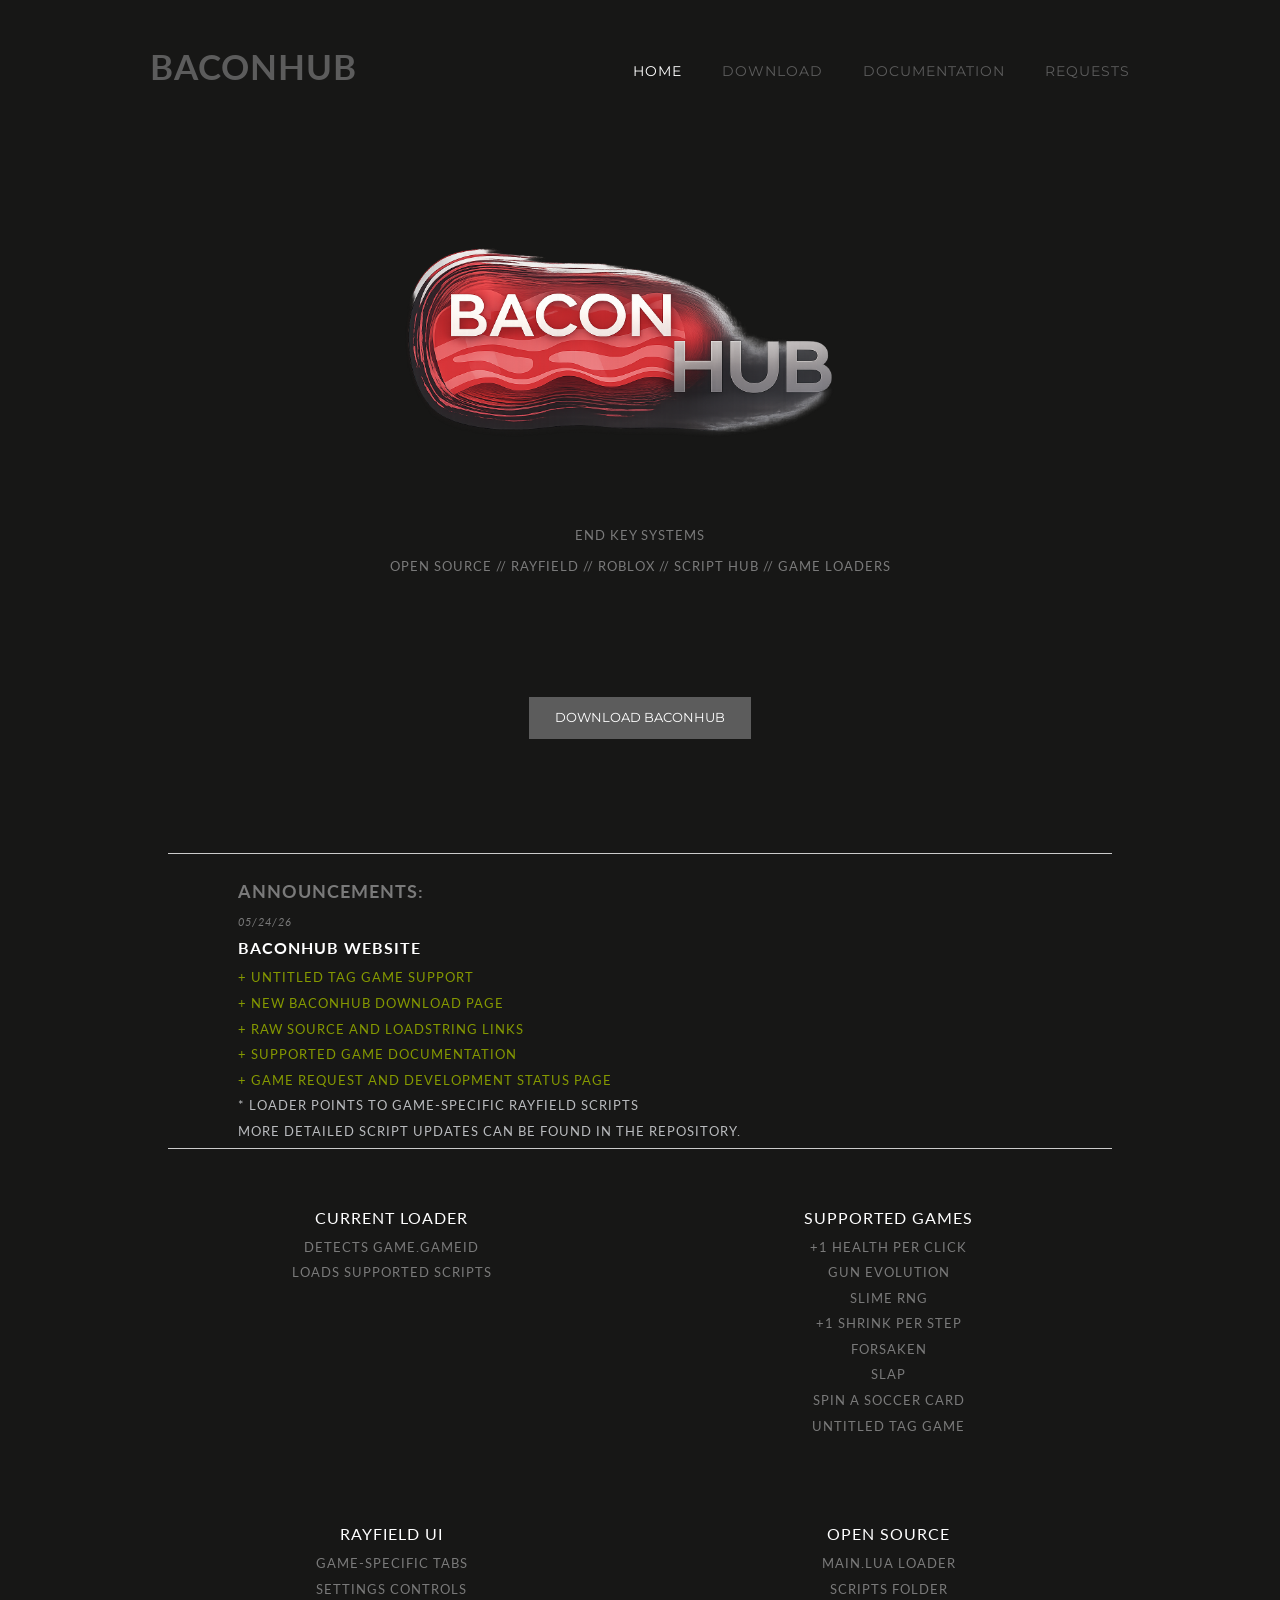
==== docs/index.html @ 6acafa57 "Add game request status page" ====
<!DOCTYPE html>
<html lang="en">
<head>
  <meta charset="utf-8">
  <meta name="viewport" content="width=device-width, initial-scale=1.0">
  <meta name="description" content="BaconHub Roblox script hub.">
  <title>BaconHub</title>
  <link rel="preconnect" href="https://fonts.googleapis.com">
  <link rel="preconnect" href="https://fonts.gstatic.com" crossorigin>
  <link href="https://fonts.googleapis.com/css2?family=Lato&family=Montserrat&family=Open+Sans&display=swap" rel="stylesheet">
  <link rel="icon" href="BaconHub.png" type="image/png">
  <link rel="stylesheet" href="resources/site.css">
  <script defer src="resources/site.js"></script>
</head>
<body class="bgd-attachment-fixed">
  <nav class="mob-menu" aria-label="Mobile navigation">
    <button class="mob-menu-toggle" type="button" aria-expanded="false" aria-controls="mobile-menu">
      <svg class="mobile-ham" width="40" height="25" viewBox="0 0 40 25" aria-hidden="true">
        <line x1="0" y1="3" x2="40" y2="3"></line>
        <line x1="0" y1="13" x2="40" y2="13"></line>
        <line x1="0" y1="23" x2="40" y2="23"></line>
      </svg>
      <svg class="mobile-quit" width="26" height="50" viewBox="0 0 26 50" aria-hidden="true">
        <line x1="0" y1="1" x2="26" y2="25"></line>
        <line x1="0" y1="25" x2="26" y2="1"></line>
      </svg>
    </button>
    <div id="mobile-menu" class="mob-menu-overlay">
      <ul class="mob-menu-list">
        <li class="selected"><a href="index.html">Home</a></li>
        <li><a href="Download.html">Download</a></li>
        <li><a href="documentation.html">Documentation</a></li>
        <li><a href="requests.html">Requests</a></li>
      </ul>
    </div>
  </nav>

  <div class="site-background">
    <div class="outer-content-wrapper">
      <header class="site-header">
        <div class="heading-container">
          <div class="heading-wrap">
            <h1><a class="site-title" href="index.html">BaconHub</a></h1>
            <nav class="desktop-nav" aria-label="Primary navigation">
              <ul>
                <li class="selected"><a href="index.html">Home</a></li>
                <li><a href="Download.html">Download</a></li>
                <li><a href="documentation.html">Documentation</a></li>
                <li><a href="requests.html">Requests</a></li>
              </ul>
            </nav>
          </div>
        </div>
      </header>

      <main class="content-wrap">
        <div class="content-column">
          <div class="inner-content-column">
            <section class="home-intro" aria-labelledby="home-title">
              <h2 id="home-title" class="visually-hidden">BaconHub home</h2>
              <img class="hub-logo" src="BaconHub.png" alt="BaconHub">
              <h5 class="tagline">END KEY SYSTEMS</h5>
              <h5 class="tagline">Open Source // Rayfield // Roblox // Script Hub // Game Loaders</h5>
            </section>

            <div class="spacer-panel">
              <a class="image-link" href="Download.html" aria-label="Open BaconHub download page">
                <span>Download BaconHub</span>
              </a>
            </div>

            <hr>

            <section class="announcements" aria-labelledby="announcements-title">
              <h3 id="announcements-title"><strong>Announcements:</strong></h3>
              <h6><em>05/24/26</em></h6>
              <h4><strong>BaconHub Website</strong></h4>
              <h5 class="addition">+ untitled tag game support</h5>
              <h5 class="addition">+ new BaconHub download page</h5>
              <h5 class="addition">+ raw source and loadstring links</h5>
              <h5 class="addition">+ supported game documentation</h5>
              <h5 class="addition">+ game request and development status page</h5>
              <h5 class="note">* loader points to game-specific Rayfield scripts</h5>
              <h5 class="note">More detailed script updates can be found in the repository.</h5>
            </section>

            <hr>

            <section class="image-grid" aria-label="BaconHub script highlights">
              <div class="feature-tile compact">
                <h4>Current Loader</h4>
                <h5>Detects game.GameId</h5>
                <h5>Loads supported scripts</h5>
              </div>
              <div class="feature-tile compact">
                <h4>Supported Games</h4>
                <h5>+1 Health Per Click</h5>
                <h5>Gun Evolution</h5>
                <h5>Slime RNG</h5>
                <h5>+1 Shrink per Step</h5>
                <h5>Forsaken</h5>
                <h5>SLAP</h5>
                <h5>Spin a Soccer Card</h5>
                <h5>Untitled Tag Game</h5>
              </div>
              <div class="feature-tile">
                <h4>Rayfield UI</h4>
                <h5>Game-specific tabs</h5>
                <h5>Settings controls</h5>
              </div>
              <div class="feature-tile">
                <h4>Open Source</h4>
                <h5>main.lua loader</h5>
                <h5>scripts folder</h5>
              </div>
            </section>
          </div>
        </div>
      </main>
    </div>
  </div>
</body>
</html>
---- docs/resources/site.css ----
* {
  box-sizing: border-box;
}

html {
  min-height: 100%;
  font-size: 100%;
}

body {
  min-height: 100%;
  margin: 0;
  background: #171716;
  color: #797979;
  font-family: "Open Sans", Arial, sans-serif;
  font-size: 1rem;
  line-height: 1.5;
}

a {
  color: #5c5c5c;
  text-decoration: none;
}

a:visited {
  color: #5c5c5c;
}

a:hover,
a:focus-visible {
  color: #797979;
  text-decoration: underline;
}

.site-background {
  display: table;
  table-layout: fixed;
  min-height: 100vh;
  width: 100%;
}

.outer-content-wrapper {
  display: table-cell;
  min-height: 100vh;
  padding-bottom: 2.5rem;
  vertical-align: top;
}

.site-header,
.content-wrap {
  max-width: 1280px;
  margin: 0 auto;
  background: #171716;
}

.heading-container {
  max-width: 1280px;
  margin: 0 auto;
}

.heading-wrap {
  display: flex;
  align-items: flex-start;
  justify-content: space-between;
  gap: 2rem;
  padding: 2.5rem 9.4rem;
}

.heading-wrap h1 {
  margin: 0;
}

.site-title {
  display: inline-block;
  color: #5c5c5c;
  font-family: "Lato", Arial, sans-serif;
  font-size: 2.2rem;
  letter-spacing: 1px;
  line-height: 1.5;
  text-transform: uppercase;
}

.site-title:visited {
  color: #5c5c5c;
}

.desktop-nav {
  padding-top: 1.1rem;
}

.desktop-nav ul {
  display: flex;
  gap: 40px;
  margin: 0;
  padding: 0;
  list-style: none;
}

.desktop-nav a {
  color: #5c5c5c;
  font-family: "Montserrat", Arial, sans-serif;
  font-size: 0.9rem;
  letter-spacing: 1px;
  line-height: 1.5;
  text-transform: uppercase;
}

.desktop-nav .selected a,
.mob-menu-list .selected a {
  color: #ffffff;
}

.desktop-nav a:hover,
.desktop-nav a:focus-visible {
  color: #969696;
}

.content-column {
  max-width: 1060px;
  margin: 0 auto;
}

.inner-content-column {
  padding: 3rem;
}

.home-intro {
  text-align: center;
}

.hub-logo {
  display: block;
  width: min(500px, 100%);
  height: auto;
  margin: 0 auto;
  border: 0;
}

.tagline {
  margin-top: 0.75rem;
  text-align: center;
}

.spacer-panel {
  display: table;
  width: 100%;
  min-height: 30vh;
}

.image-link {
  display: table-cell;
  width: 30%;
  margin: 0 auto;
  text-align: center;
  vertical-align: middle;
}

.image-link span {
  display: inline-block;
  border: 2px solid #5c5c5c;
  background: #5c5c5c;
  color: #ffffff;
  font-family: "Montserrat", Arial, sans-serif;
  font-size: 0.8rem;
  letter-spacing: 0;
  padding: 0.6rem 1.5rem;
  text-transform: uppercase;
}

hr {
  height: 0;
  margin: 0 10px 25px;
  padding: 0;
  border: 0;
  border-bottom: 1px solid #cccccc;
}

.dark-rule {
  height: 0;
  margin: 20px 10px;
  border-bottom: 1px solid #171717;
}

h2,
h3,
h4,
h5,
h6,
p {
  margin-top: 0;
}

h2 {
  margin-bottom: 0.5em;
  color: #5c5c5c;
  font-family: "Montserrat", Arial, sans-serif;
  font-size: 1.9rem;
  font-weight: 400;
  letter-spacing: 1px;
  line-height: 1.5;
}

h3 {
  margin-bottom: 0.5em;
  color: #7a7a7a;
  font-family: "Lato", Arial, sans-serif;
  font-size: 1.1rem;
  font-weight: 400;
  letter-spacing: 1px;
  line-height: 1.5;
  text-transform: uppercase;
}

h4 {
  margin-bottom: 0.5em;
  color: #ffffff;
  font-family: "Lato", Arial, sans-serif;
  font-size: 1rem;
  font-weight: 400;
  letter-spacing: 1px;
  line-height: 1.5;
  text-transform: uppercase;
}

h5 {
  margin-bottom: 0.5em;
  color: #7a7a7a;
  font-family: "Lato", Arial, sans-serif;
  font-size: 0.8rem;
  font-weight: 400;
  letter-spacing: 1px;
  line-height: 1.5;
  text-transform: uppercase;
}

h6 {
  margin-bottom: 0.5em;
  color: #7a7a7a;
  font-family: "Lato", Arial, sans-serif;
  font-size: 0.7rem;
  font-weight: 400;
  letter-spacing: 1px;
  line-height: 1.5;
  text-transform: uppercase;
}

p {
  color: #797979;
  font-family: "Open Sans", Arial, sans-serif;
  font-size: 1rem;
  line-height: 1.5;
}

.page-title {
  color: #ffffff;
  text-align: center;
}

.announcements {
  margin: 0 5rem;
}

.addition {
  color: #859900;
}

.remove {
  color: #d32a2a;
}

.note {
  color: #b9bbbe;
}

.image-grid,
.download-columns {
  display: grid;
  grid-template-columns: repeat(2, minmax(0, 1fr));
  gap: 1rem 30px;
}

.feature-tile {
  min-height: 140px;
  padding: 2rem 1rem;
  text-align: center;
}

.feature-tile.compact {
  min-height: 95px;
}

.download-block {
  text-align: center;
}

.download-block hr {
  margin: 0 0 1rem;
}

.current {
  color: #5bac5b;
}

.button-row {
  display: grid;
  grid-template-columns: repeat(2, minmax(0, 1fr));
  gap: 30px;
}

.sys-button {
  display: inline-block;
  border: 2px solid #5c5c5c;
  border-radius: 0;
  background: #5c5c5c;
  color: #ffffff;
  cursor: pointer;
  font-family: "Montserrat", Arial, sans-serif;
  font-size: 0.8rem;
  line-height: 1.5;
  padding: 0.6rem 1.5rem;
  text-align: center;
  text-transform: none;
}

.button-row .sys-button {
  min-width: 121px;
  justify-self: center;
}

.sys-button:visited {
  color: #ffffff;
}

.sys-button:hover,
.sys-button:focus-visible {
  color: #ffffff;
  opacity: 0.8;
  text-decoration: none;
}

.bottom-space {
  height: 70px;
  margin: 70px 10px 0;
  border-bottom: 1px solid #171717;
}

.documentation section {
  margin-bottom: 2rem;
}

.highlight {
  color: #cccccc;
}

.search-input {
  width: 47%;
  min-width: 260px;
  margin-bottom: 12px;
  border: 1px solid #dddddd;
  background: #2b2b2b;
  color: #ffffff;
  font-family: "Open Sans", Arial, sans-serif;
  font-size: 18px;
  line-height: 1.4;
  padding: 8px 10px;
}

.list-block {
  margin: 0;
  padding: 0;
  list-style: none;
}

.list-block li a {
  display: block;
  margin-top: -1px;
  border: 1px solid #dddddd;
  background: #2b2b2b;
  color: #cccccc;
  font-size: 18px;
  padding: 12px;
  text-decoration: none;
}

.list-block li a:hover,
.list-block li a:focus-visible {
  background: #3b3b3a;
}

.mob-menu {
  display: none;
}

.mob-menu-toggle {
  display: block;
  width: 100%;
  border: 0;
  background: transparent;
  color: #666666;
  cursor: pointer;
  padding: 5% 0 6%;
  text-align: center;
}

.mobile-ham,
.mobile-quit {
  stroke: #5c5c5c;
  stroke-width: 2;
}

.mobile-quit {
  display: none;
}

.mob-menu-overlay {
  display: none;
  text-transform: uppercase;
}

.mob-menu-list {
  margin: 0;
  padding: 0;
  color: #5c5c5c;
  font-family: "Montserrat", Arial, sans-serif;
  font-size: 2.2em;
  font-weight: 300;
  letter-spacing: 0.1em;
  line-height: 2;
  list-style: none;
  text-align: center;
}

.mob-menu-list a {
  color: #5c5c5c;
}

.visually-hidden {
  position: absolute;
  width: 1px;
  height: 1px;
  overflow: hidden;
  clip: rect(0, 0, 0, 0);
  white-space: nowrap;
}

@media only screen and (max-width: 736px) {
  html {
    font-size: 80%;
  }

  .site-background,
  .outer-content-wrapper {
    display: block;
  }

  .mob-menu {
    display: block;
    z-index: 5;
    background: #171716;
  }

  .mob-menu.menu-open {
    position: absolute;
    top: 0;
    right: 0;
    left: 0;
    min-height: 100%;
    margin: 0;
    padding-top: 1rem;
  }

  .mob-menu.menu-open .mob-menu-overlay {
    display: block;
  }

  .mob-menu.menu-open .mobile-ham {
    display: none;
  }

  .mob-menu.menu-open .mobile-quit {
    display: inline;
  }

  .mob-menu.menu-open + .site-background {
    display: none;
  }

  .heading-wrap {
    display: block;
    padding: 2.5rem 0;
    text-align: center;
  }

  .site-title {
    font-size: 35px;
    font-weight: 500;
    word-break: break-word;
  }

  .desktop-nav {
    display: none;
  }

  .inner-content-column {
    padding: 3rem;
  }

  .announcements {
    margin: 0 1rem;
  }

  .image-link {
    width: 100%;
  }

  .image-grid,
  .download-columns,
  .button-row {
    grid-template-columns: 1fr;
  }

  .download-block {
    margin-bottom: 2rem;
  }

  .search-input {
    width: 100%;
    min-width: 0;
  }
}
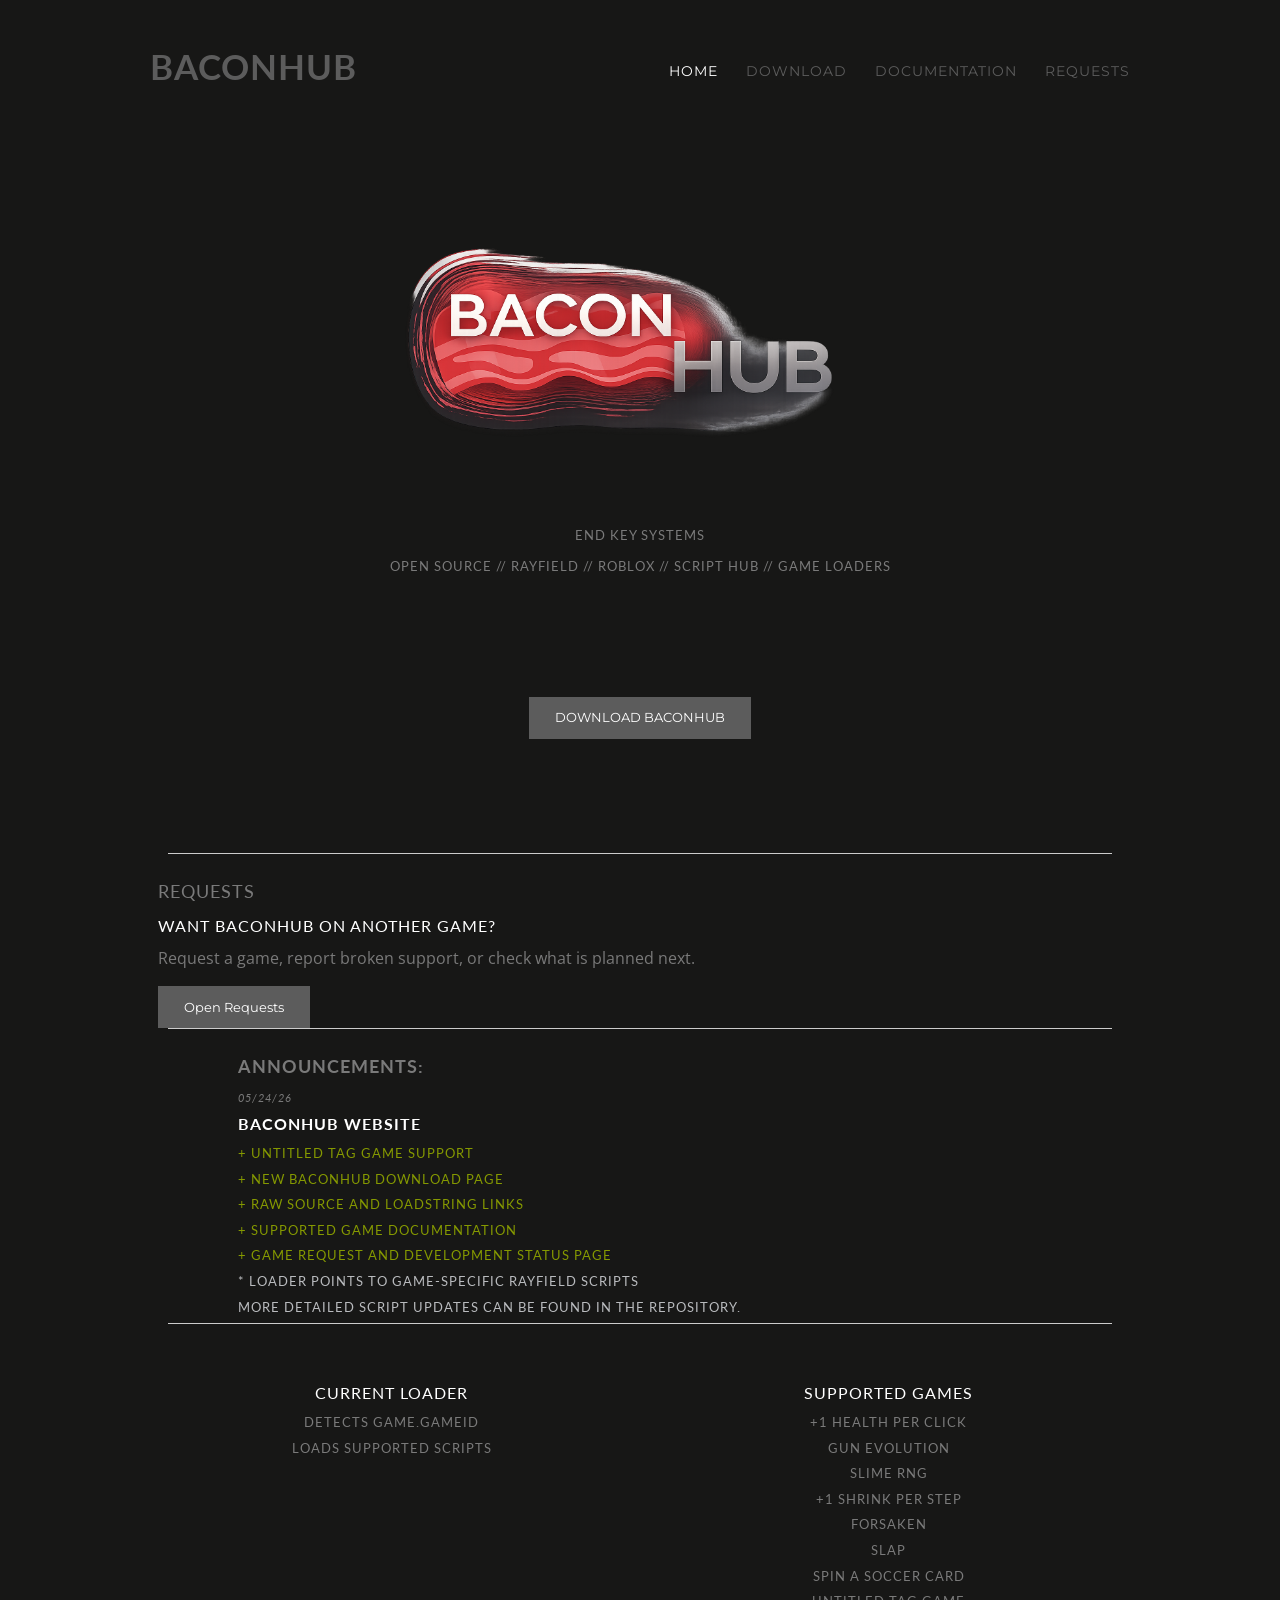
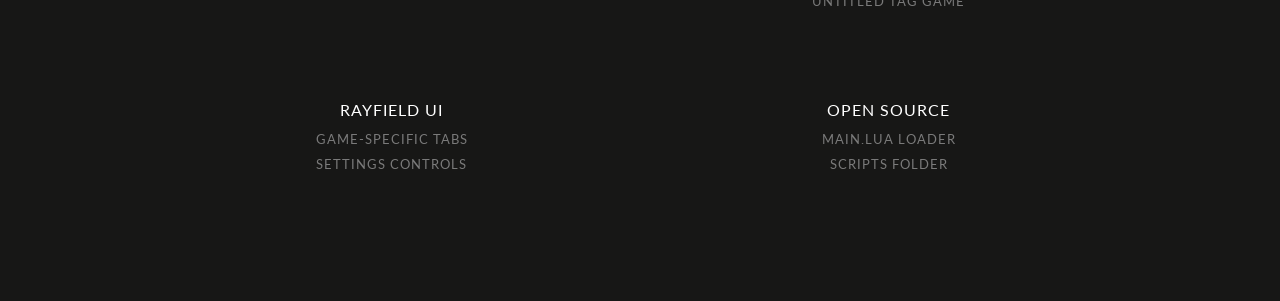
==== commit fdc8e879: "Add game request links to README and home page" ====
--- a/docs/index.html
+++ b/docs/index.html
@@ -71,6 +71,17 @@
 
             <hr>
 
+            <section class="request-callout" aria-labelledby="request-callout-title">
+              <div>
+                <h3 id="request-callout-title">Requests</h3>
+                <h4>Want BaconHub on another game?</h4>
+                <p>Request a game, report broken support, or check what is planned next.</p>
+              </div>
+              <a class="sys-button" href="requests.html">Open Requests</a>
+            </section>
+
+            <hr>
+
             <section class="announcements" aria-labelledby="announcements-title">
               <h3 id="announcements-title"><strong>Announcements:</strong></h3>
               <h6><em>05/24/26</em></h6>
--- a/docs/resources/site.css
+++ b/docs/resources/site.css
@@ -90,7 +90,7 @@
 
 .desktop-nav ul {
   display: flex;
-  gap: 40px;
+  gap: 28px;
   margin: 0;
   padding: 0;
   list-style: none;
@@ -387,6 +387,88 @@
   background: #3b3b3a;
 }
 
+.status-list {
+  display: grid;
+  gap: 12px;
+}
+
+.status-item {
+  display: flex;
+  align-items: center;
+  justify-content: space-between;
+  gap: 1rem;
+  border: 1px solid #dddddd;
+  background: #2b2b2b;
+  padding: 14px;
+}
+
+.status-item h5,
+.status-item p {
+  margin-bottom: 0.25rem;
+}
+
+.status-pill {
+  display: inline-block;
+  min-width: 92px;
+  border: 1px solid #5c5c5c;
+  color: #ffffff;
+  font-family: "Montserrat", Arial, sans-serif;
+  font-size: 0.72rem;
+  line-height: 1.4;
+  padding: 0.35rem 0.6rem;
+  text-align: center;
+  text-transform: uppercase;
+  white-space: nowrap;
+}
+
+.status-pill.planned {
+  background: #5c5c5c;
+}
+
+.status-pill.active {
+  background: #7b6d28;
+}
+
+.status-pill.review {
+  background: #3f6375;
+}
+
+.status-pill.done {
+  background: #4d7a4d;
+}
+
+.problem-button {
+  border-color: #8a3f3f;
+  background: #8a3f3f;
+}
+
+.request-actions {
+  max-width: 560px;
+}
+
+.request-note {
+  margin-top: 0.9rem;
+}
+
+.status-guide li {
+  display: flex;
+  align-items: center;
+  gap: 1rem;
+  margin-top: -1px;
+  border: 1px solid #dddddd;
+  background: #2b2b2b;
+  color: #cccccc;
+  font-size: 18px;
+  padding: 12px;
+}
+
+.completed-request-list li a {
+  display: flex;
+  align-items: center;
+  justify-content: space-between;
+  gap: 1rem;
+}
+
 .mob-menu {
   display: none;
 }
@@ -519,6 +601,13 @@
     grid-template-columns: 1fr;
   }
 
+  .status-item,
+  .status-guide li,
+  .completed-request-list li a {
+    align-items: flex-start;
+    flex-direction: column;
+  }
+
   .download-block {
     margin-bottom: 2rem;
   }
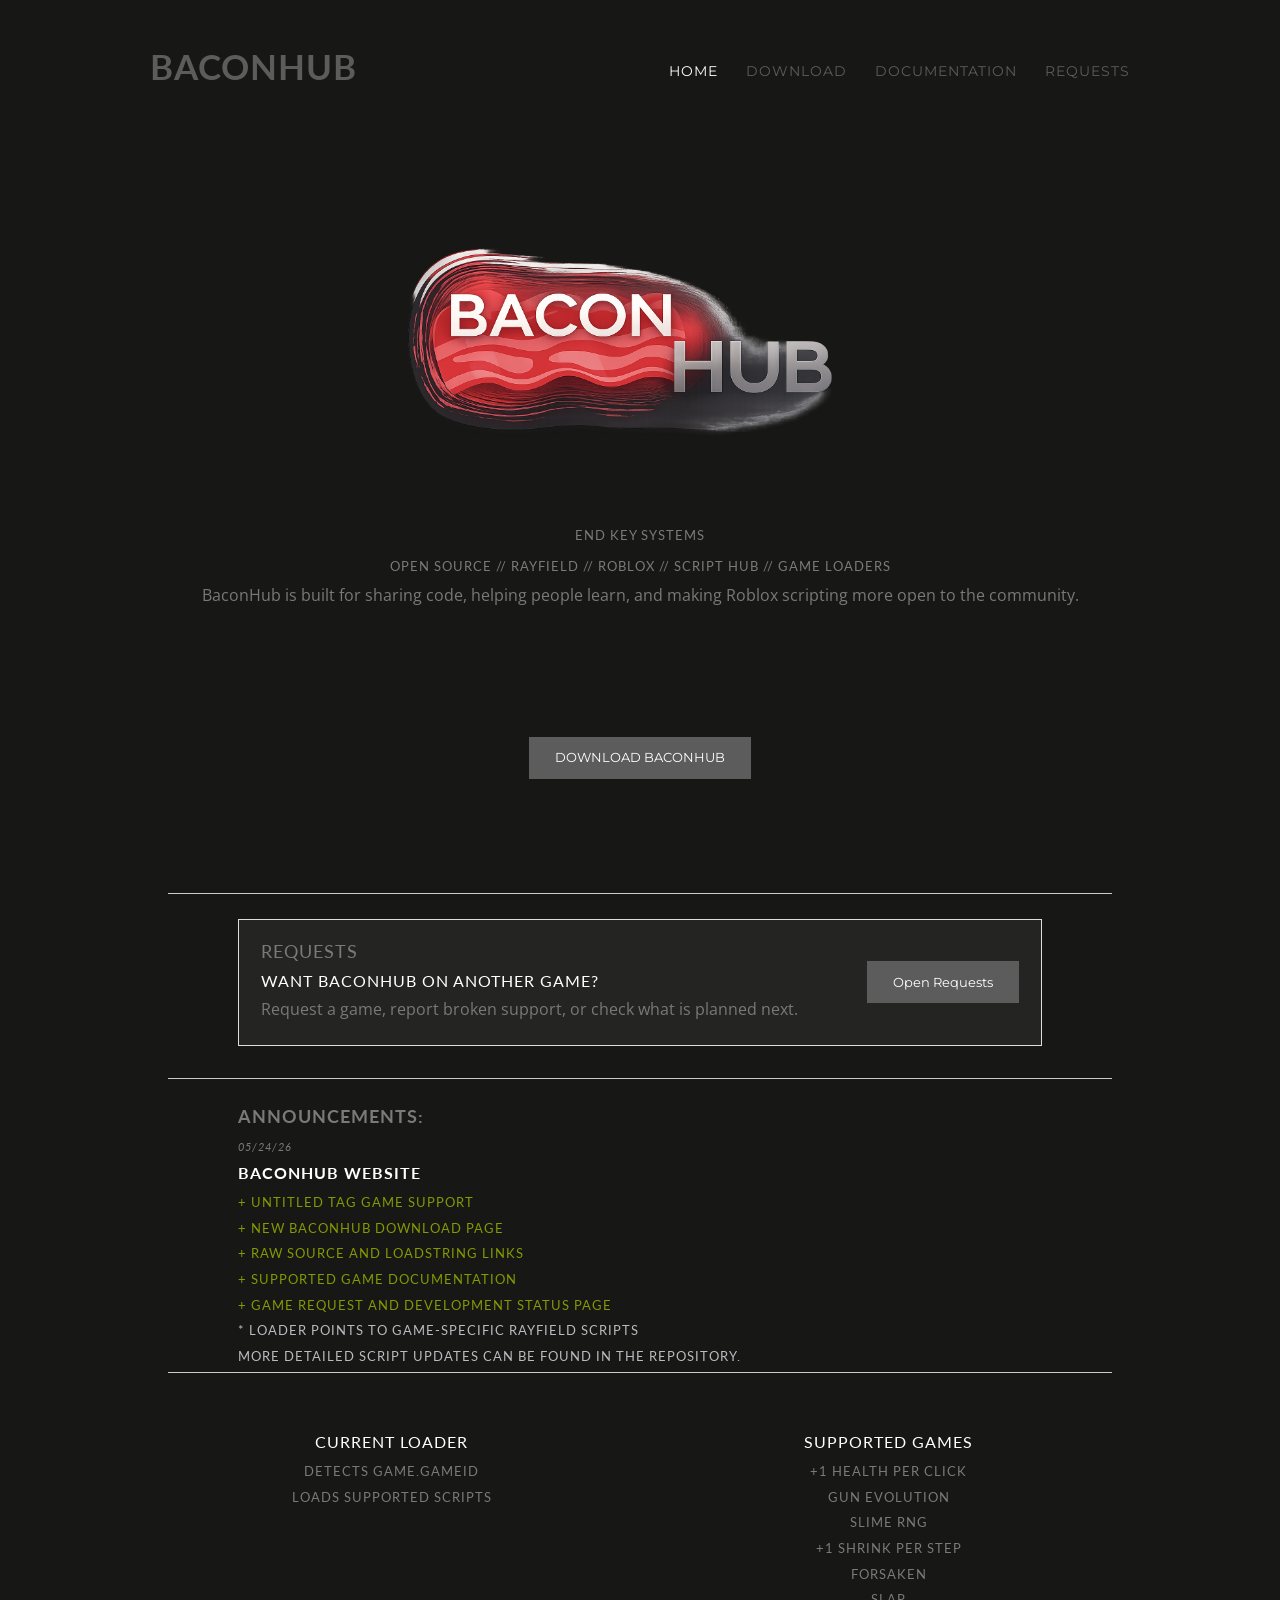
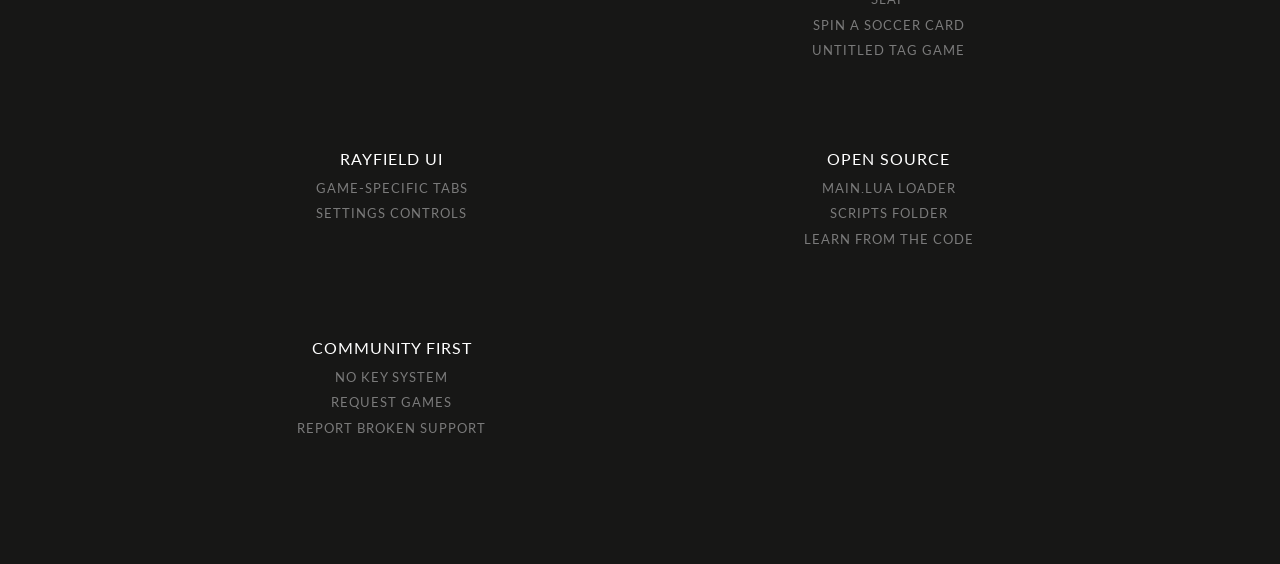
==== commit f22edff6: "Clarify open source community mission" ====
--- a/docs/index.html
+++ b/docs/index.html
@@ -61,6 +61,7 @@
               <img class="hub-logo" src="BaconHub.png" alt="BaconHub">
               <h5 class="tagline">END KEY SYSTEMS</h5>
               <h5 class="tagline">Open Source // Rayfield // Roblox // Script Hub // Game Loaders</h5>
+              <p class="mission-statement">BaconHub is built for sharing code, helping people learn, and making Roblox scripting more open to the community.</p>
             </section>
 
             <div class="spacer-panel">
@@ -123,6 +124,13 @@
                 <h4>Open Source</h4>
                 <h5>main.lua loader</h5>
                 <h5>scripts folder</h5>
+                <h5>learn from the code</h5>
+              </div>
+              <div class="feature-tile">
+                <h4>Community First</h4>
+                <h5>No key system</h5>
+                <h5>Request games</h5>
+                <h5>Report broken support</h5>
               </div>
             </section>
           </div>
--- a/docs/resources/site.css
+++ b/docs/resources/site.css
@@ -258,6 +258,31 @@
 
 .announcements {
   margin: 0 5rem;
+}
+
+.request-callout {
+  display: flex;
+  align-items: center;
+  justify-content: space-between;
+  gap: 2rem;
+  margin: 0 5rem 2rem;
+  border: 1px solid #dddddd;
+  background: #242423;
+  padding: 1.2rem 1.4rem;
+}
+
+.request-callout h3,
+.request-callout h4,
+.request-callout p {
+  margin-bottom: 0.25rem;
+}
+
+.request-callout .sys-button {
+  flex: 0 0 auto;
+}
+
+.request-callout + hr {
+  margin-top: 1rem;
 }
 
 .addition {
@@ -431,6 +456,10 @@
 
 .status-pill.review {
   background: #3f6375;
+}
+
+.status-pill.broken {
+  background: #8a3f3f;
 }
 
 .status-pill.done {
@@ -591,6 +620,12 @@
     margin: 0 1rem;
   }
 
+  .request-callout {
+    align-items: flex-start;
+    flex-direction: column;
+    margin: 0 1rem 2rem;
+  }
+
   .image-link {
     width: 100%;
   }
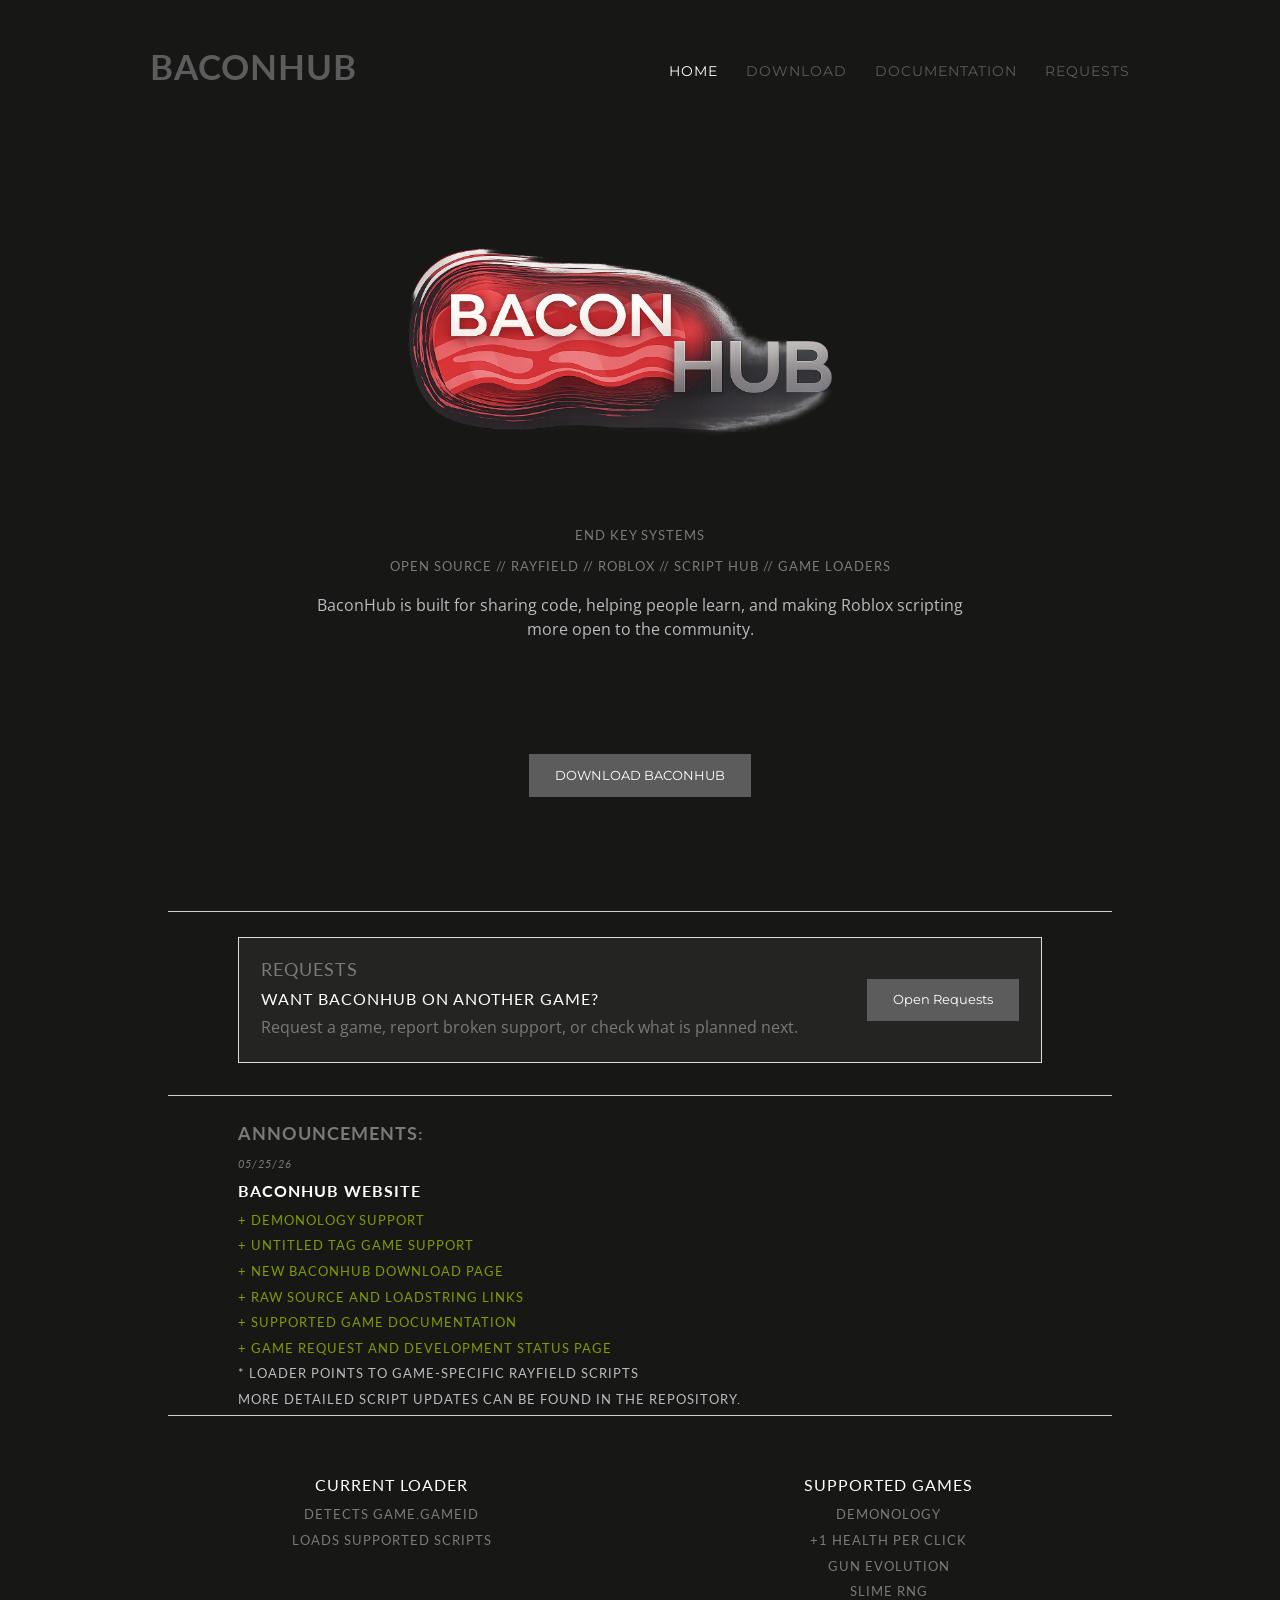
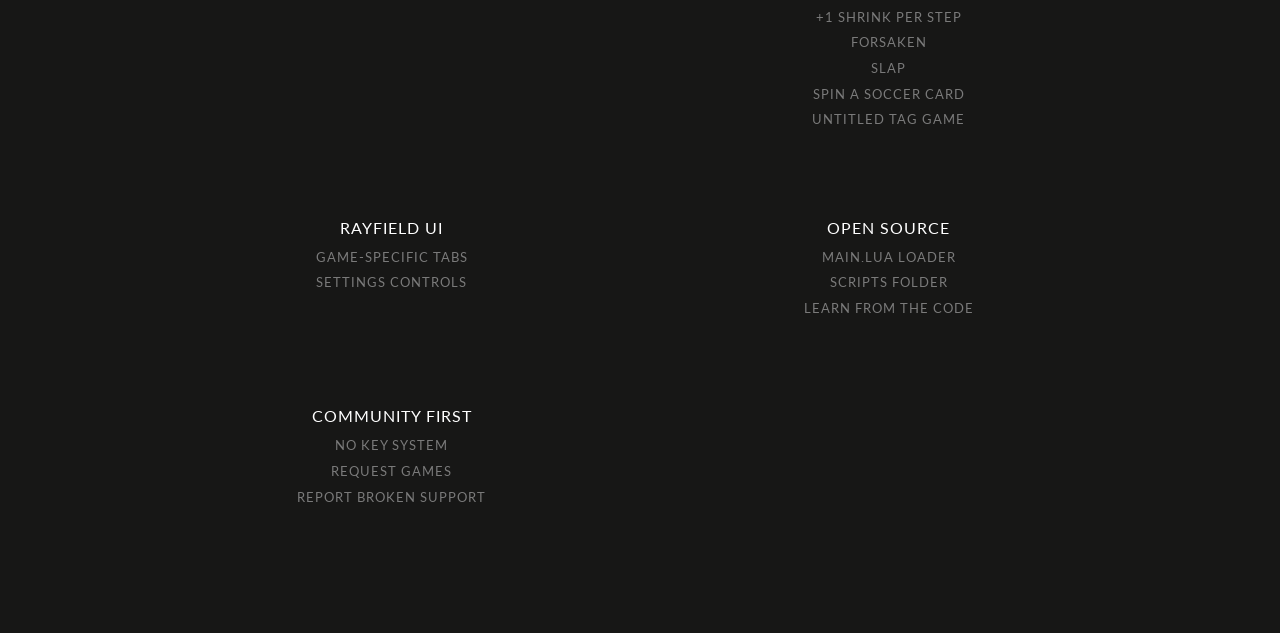
==== commit 8e494b9d: "Announce Demonology support" ====
--- a/docs/index.html
+++ b/docs/index.html
@@ -85,8 +85,9 @@
 
             <section class="announcements" aria-labelledby="announcements-title">
               <h3 id="announcements-title"><strong>Announcements:</strong></h3>
-              <h6><em>05/24/26</em></h6>
+              <h6><em>05/25/26</em></h6>
               <h4><strong>BaconHub Website</strong></h4>
+              <h5 class="addition">+ Demonology support</h5>
               <h5 class="addition">+ untitled tag game support</h5>
               <h5 class="addition">+ new BaconHub download page</h5>
               <h5 class="addition">+ raw source and loadstring links</h5>
@@ -106,6 +107,7 @@
               </div>
               <div class="feature-tile compact">
                 <h4>Supported Games</h4>
+                <h5>Demonology</h5>
                 <h5>+1 Health Per Click</h5>
                 <h5>Gun Evolution</h5>
                 <h5>Slime RNG</h5>
--- a/docs/resources/site.css
+++ b/docs/resources/site.css
@@ -138,6 +138,13 @@
 
 .tagline {
   margin-top: 0.75rem;
+  text-align: center;
+}
+
+.mission-statement {
+  max-width: 680px;
+  margin: 1rem auto 0;
+  color: #b9bbbe;
   text-align: center;
 }
 
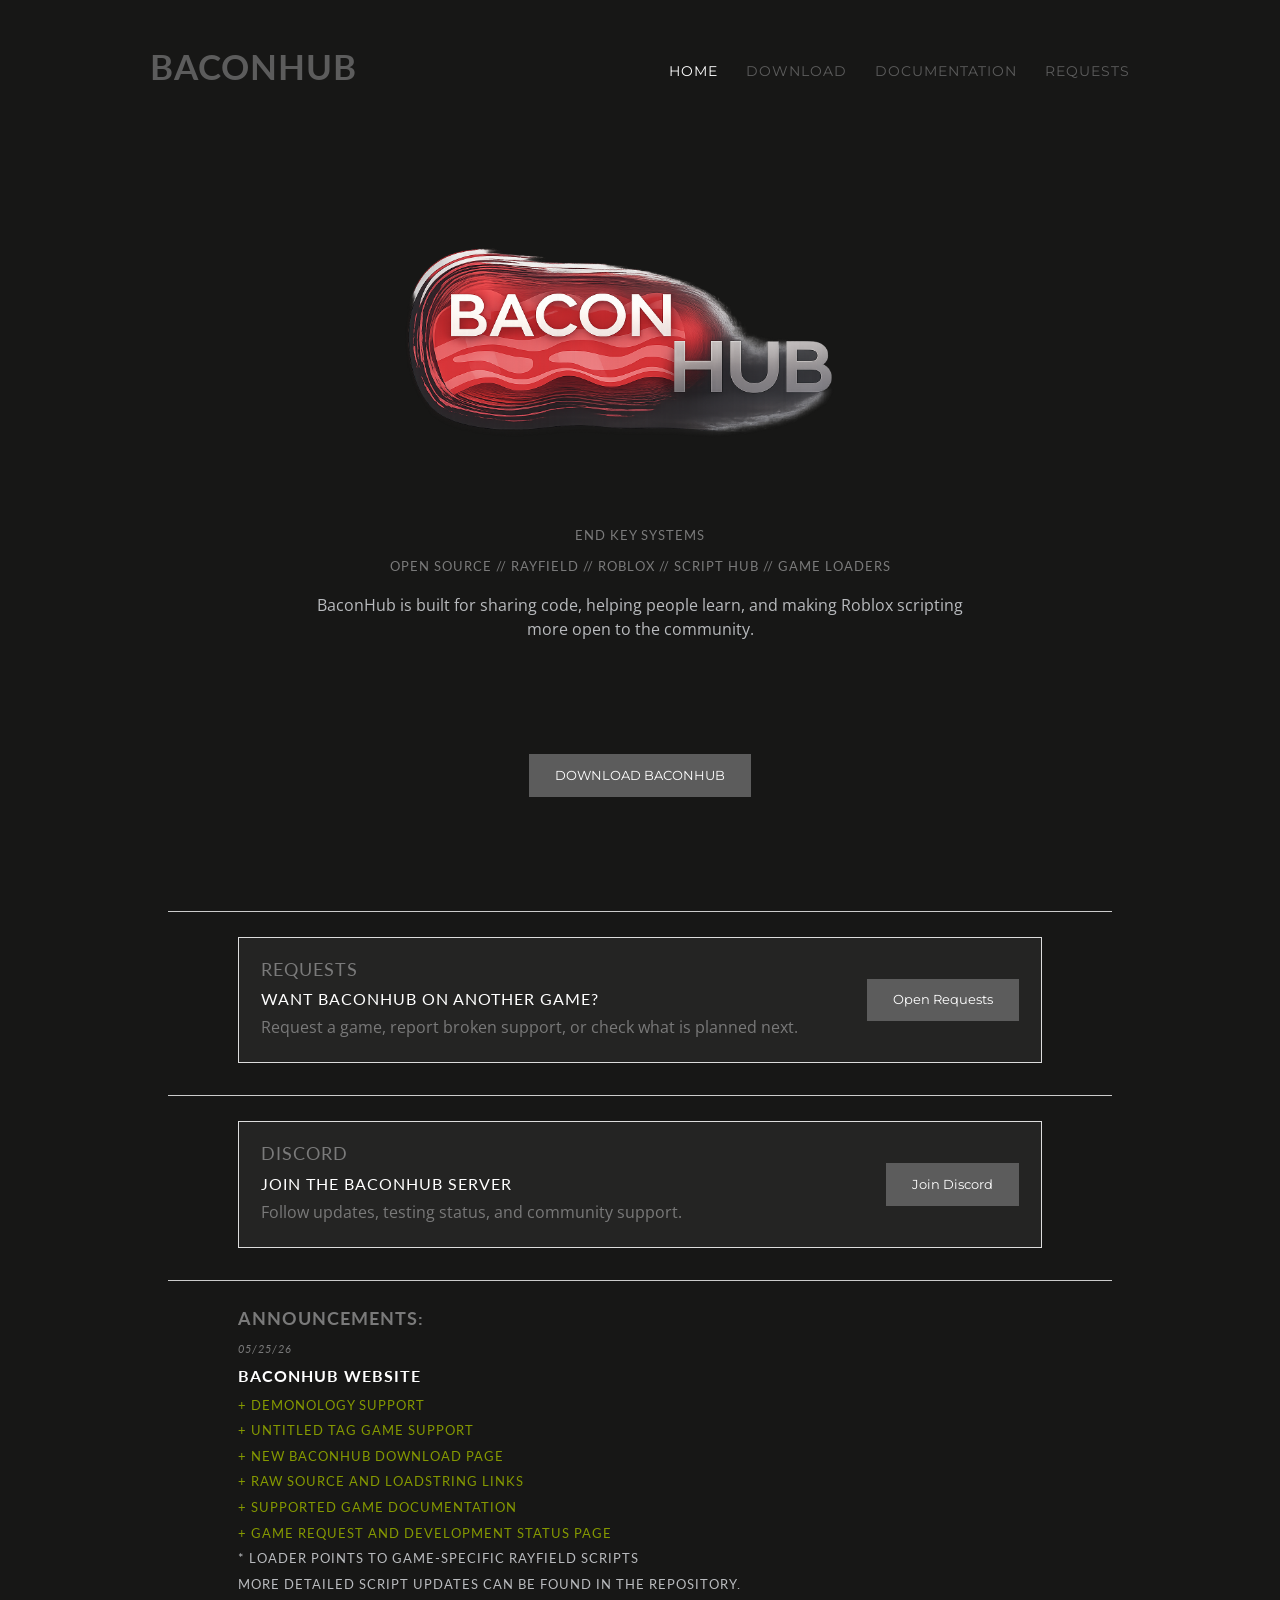
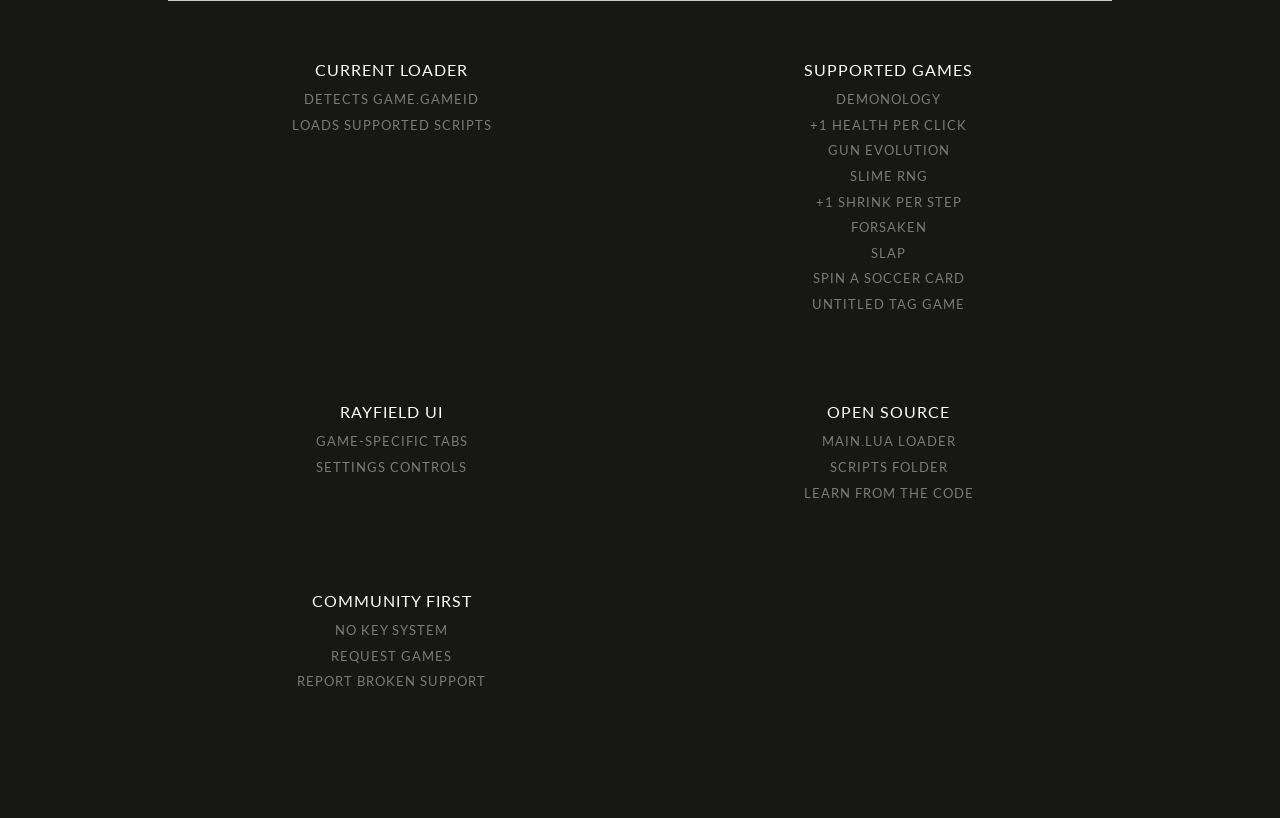
==== commit 04e28186: "Add BaconHub Discord invite" ====
--- a/docs/index.html
+++ b/docs/index.html
@@ -83,6 +83,17 @@
 
             <hr>
 
+            <section class="request-callout" aria-labelledby="discord-callout-title">
+              <div>
+                <h3 id="discord-callout-title">Discord</h3>
+                <h4>Join the BaconHub server</h4>
+                <p>Follow updates, testing status, and community support.</p>
+              </div>
+              <a class="sys-button" href="https://discord.gg/jUeW5PB4mr" target="_blank" rel="noopener">Join Discord</a>
+            </section>
+
+            <hr>
+
             <section class="announcements" aria-labelledby="announcements-title">
               <h3 id="announcements-title"><strong>Announcements:</strong></h3>
               <h6><em>05/25/26</em></h6>
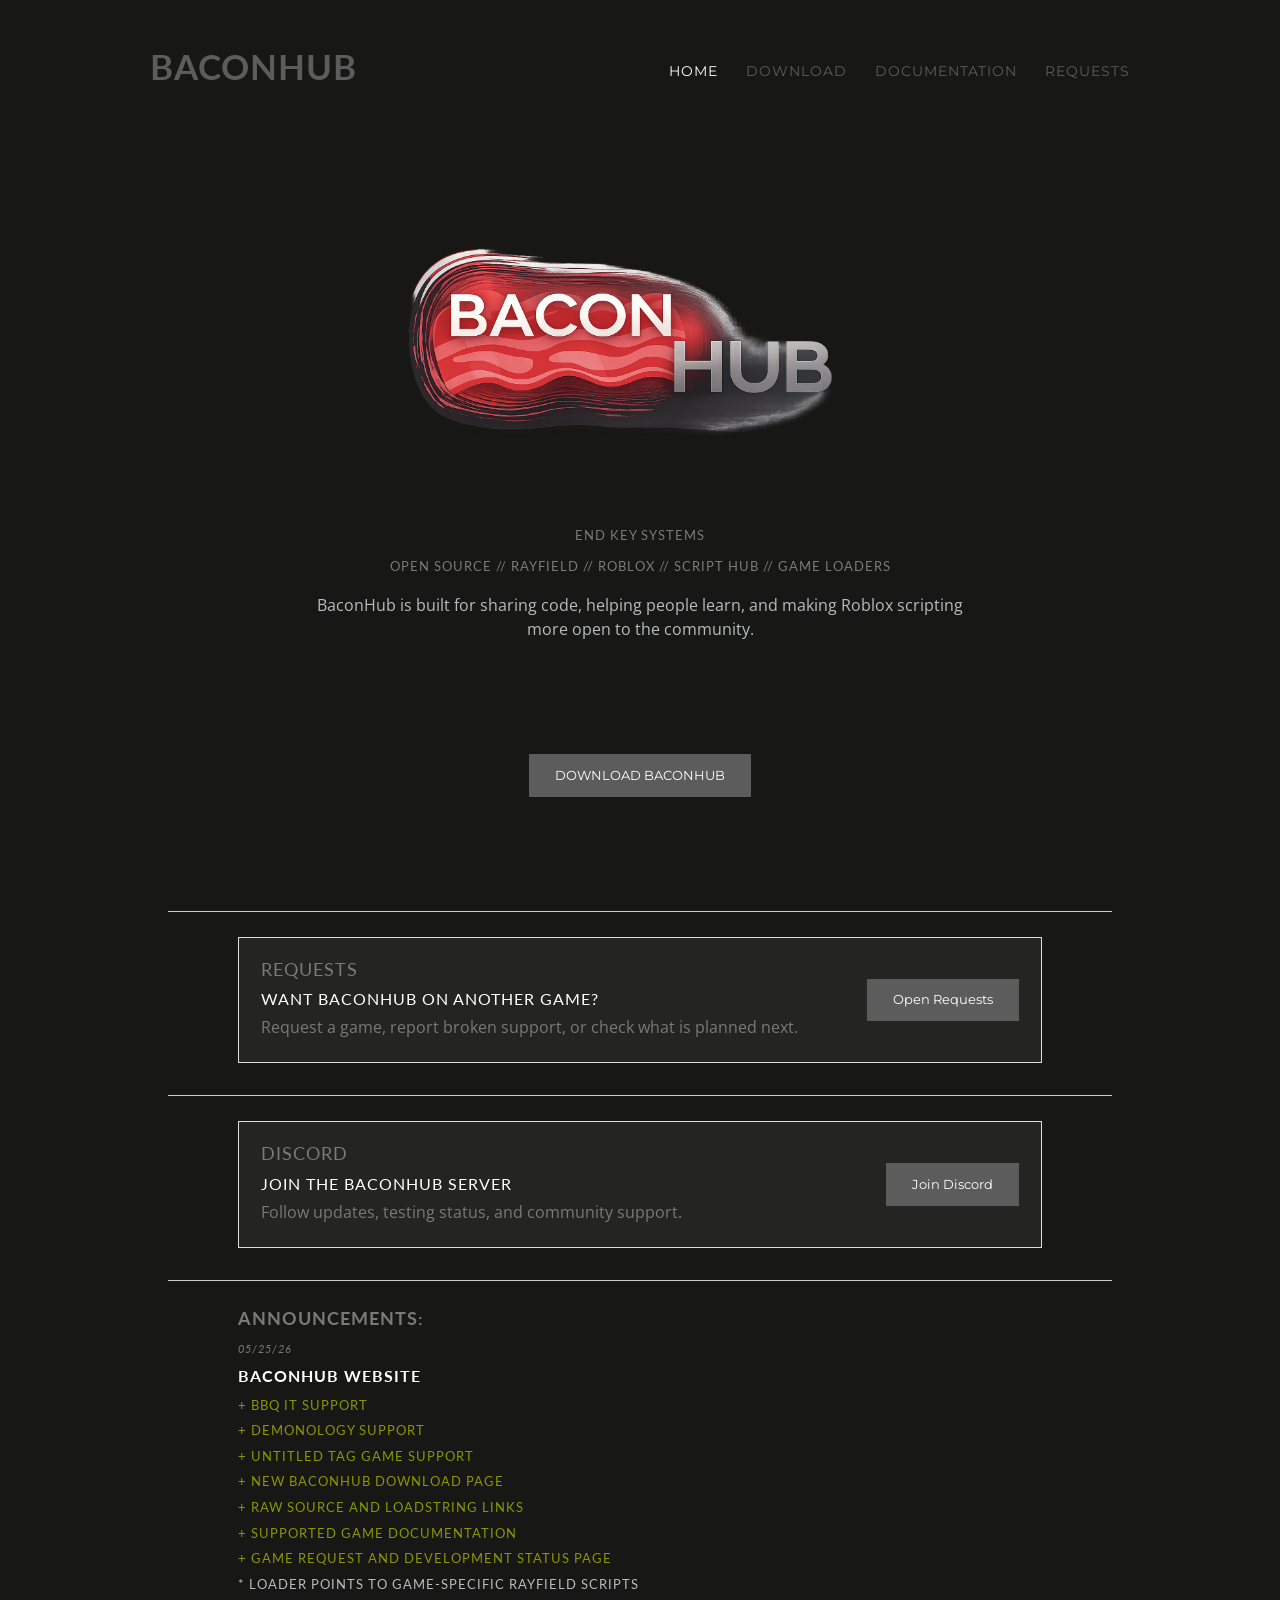
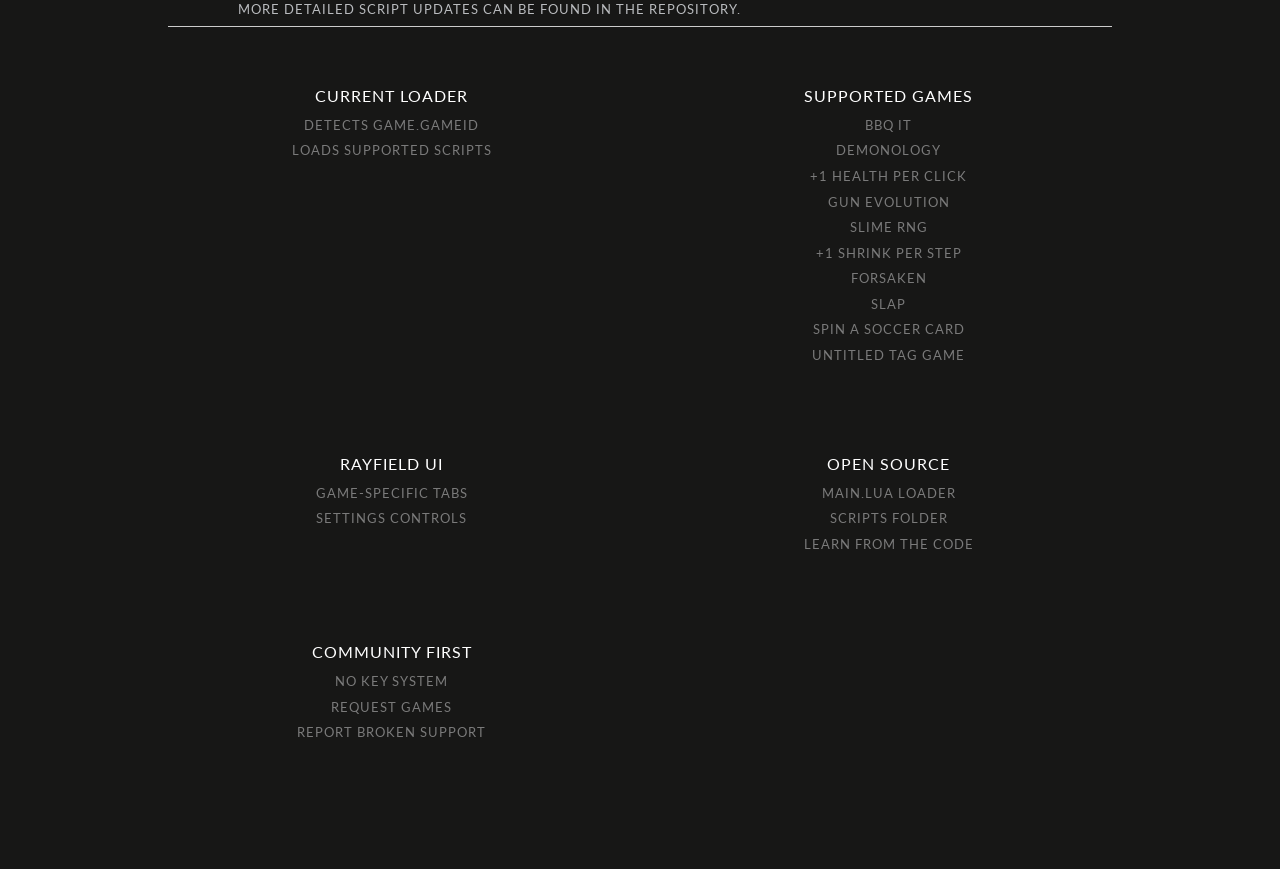
==== commit 15122238: "Add BBQ It support" ====
--- a/docs/index.html
+++ b/docs/index.html
@@ -98,6 +98,7 @@
               <h3 id="announcements-title"><strong>Announcements:</strong></h3>
               <h6><em>05/25/26</em></h6>
               <h4><strong>BaconHub Website</strong></h4>
+              <h5 class="addition">+ BBQ It support</h5>
               <h5 class="addition">+ Demonology support</h5>
               <h5 class="addition">+ untitled tag game support</h5>
               <h5 class="addition">+ new BaconHub download page</h5>
@@ -118,6 +119,7 @@
               </div>
               <div class="feature-tile compact">
                 <h4>Supported Games</h4>
+                <h5>BBQ It</h5>
                 <h5>Demonology</h5>
                 <h5>+1 Health Per Click</h5>
                 <h5>Gun Evolution</h5>
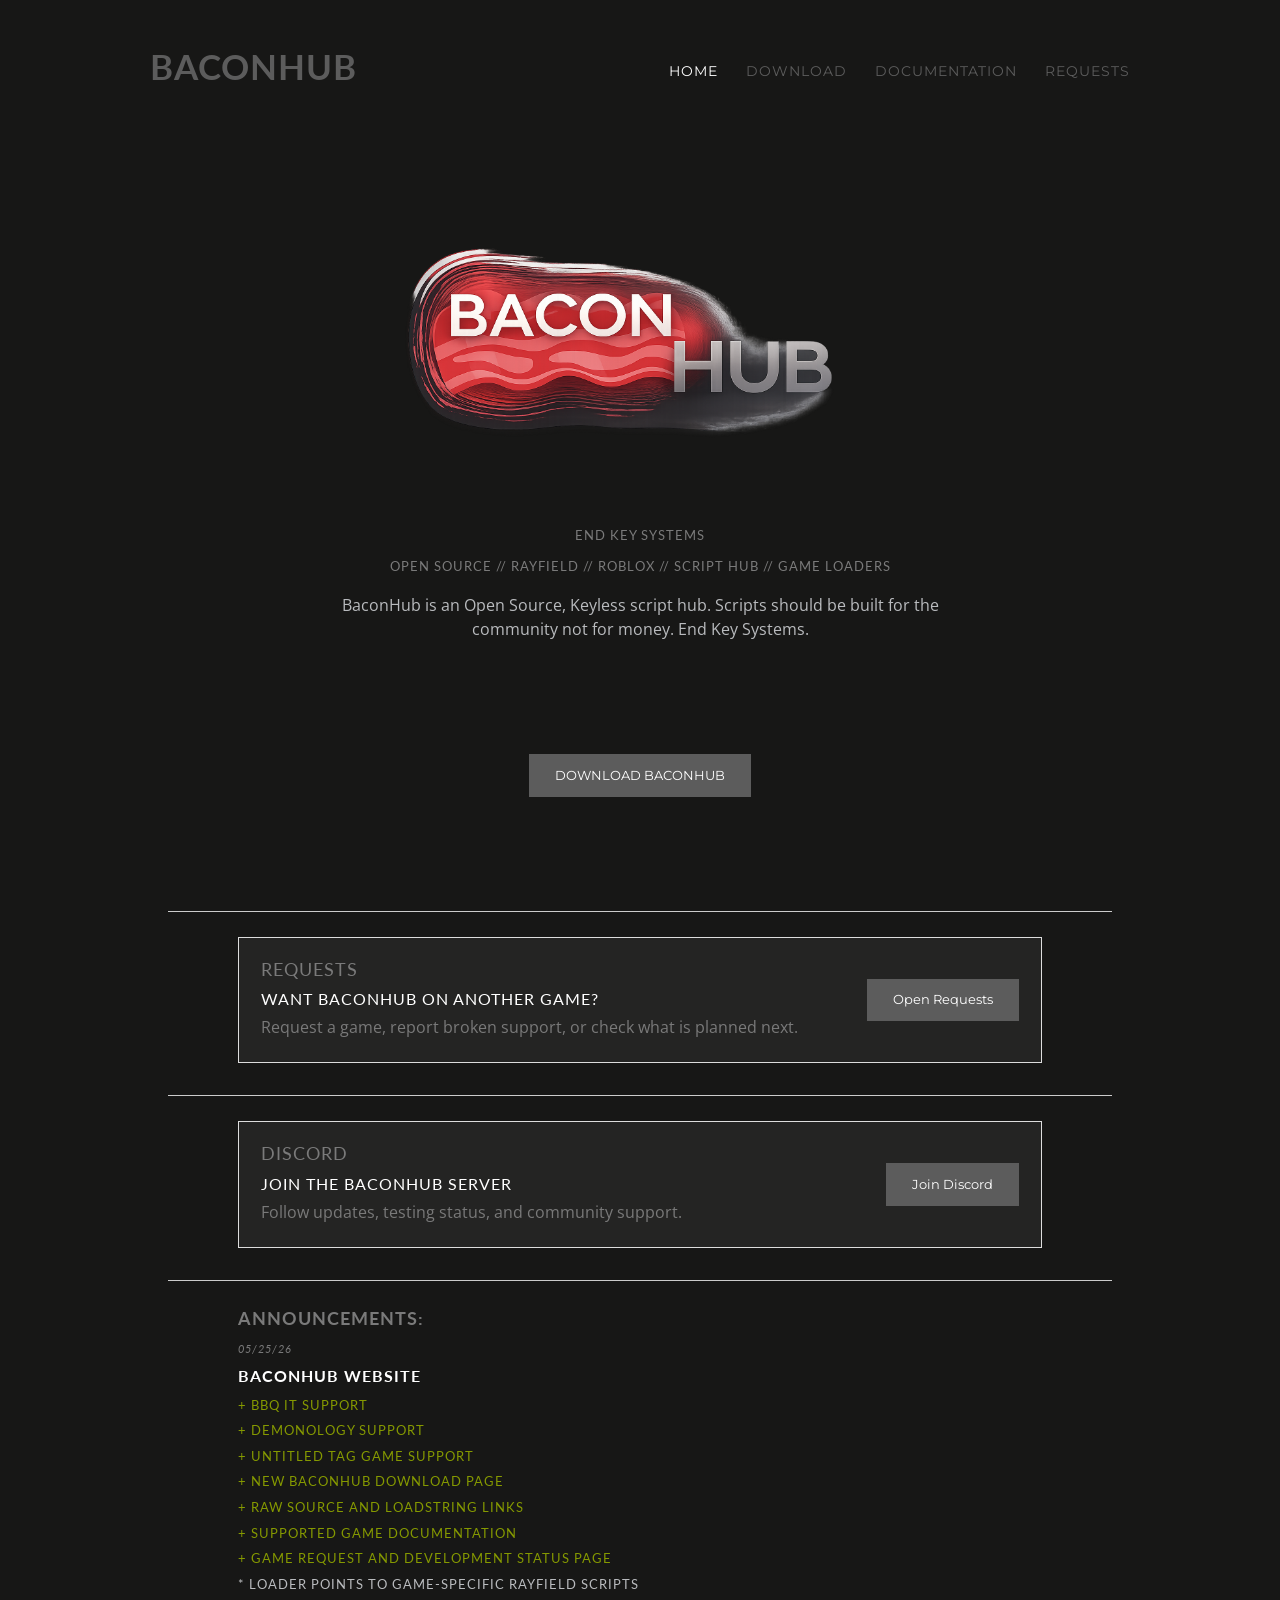
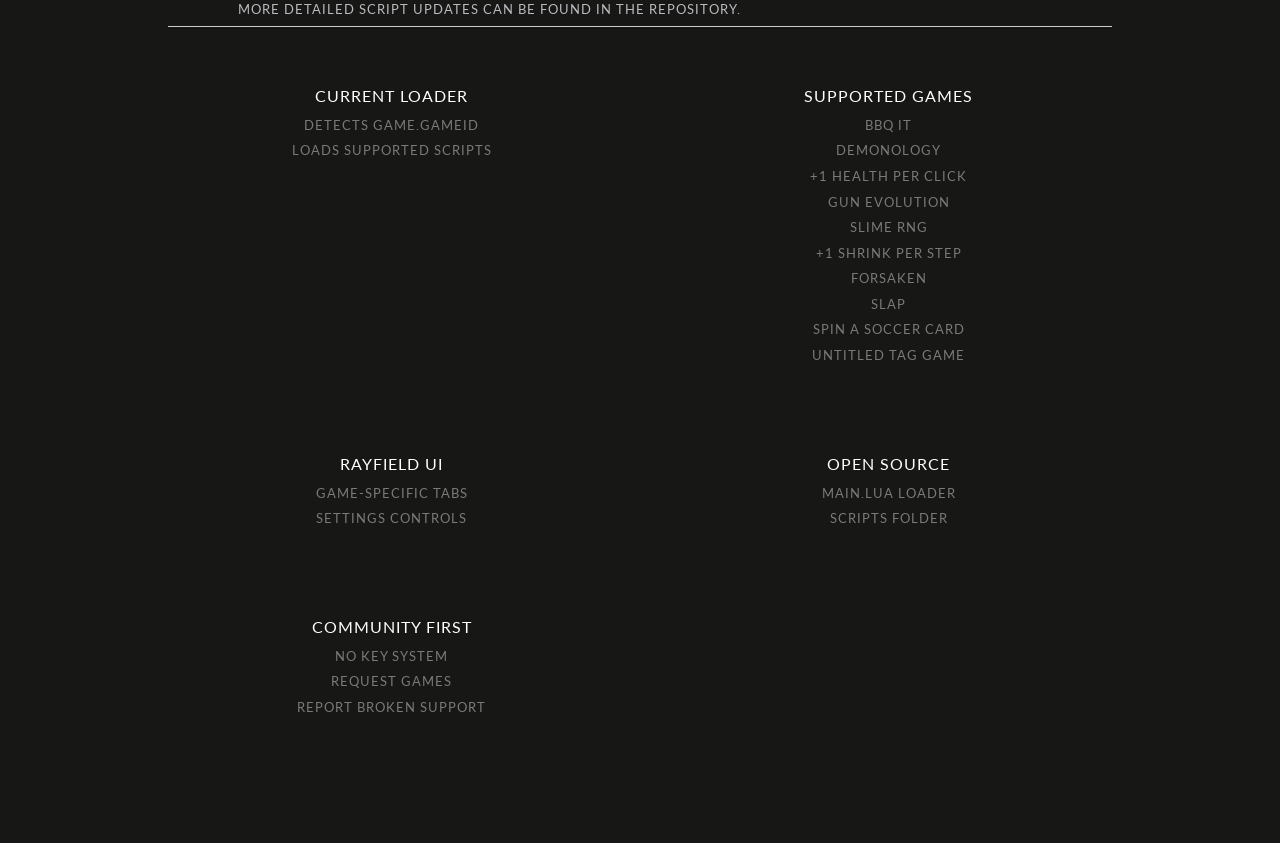
==== commit 7bc03715: "Update homepage open source copy" ====
--- a/docs/index.html
+++ b/docs/index.html
@@ -61,7 +61,7 @@
               <img class="hub-logo" src="BaconHub.png" alt="BaconHub">
               <h5 class="tagline">END KEY SYSTEMS</h5>
               <h5 class="tagline">Open Source // Rayfield // Roblox // Script Hub // Game Loaders</h5>
-              <p class="mission-statement">BaconHub is built for sharing code, helping people learn, and making Roblox scripting more open to the community.</p>
+              <p class="mission-statement">BaconHub is an Open Source, Keyless script hub. Scripts should be built for the community not for money. End Key Systems.</p>
             </section>
 
             <div class="spacer-panel">
@@ -139,7 +139,6 @@
                 <h4>Open Source</h4>
                 <h5>main.lua loader</h5>
                 <h5>scripts folder</h5>
-                <h5>learn from the code</h5>
               </div>
               <div class="feature-tile">
                 <h4>Community First</h4>
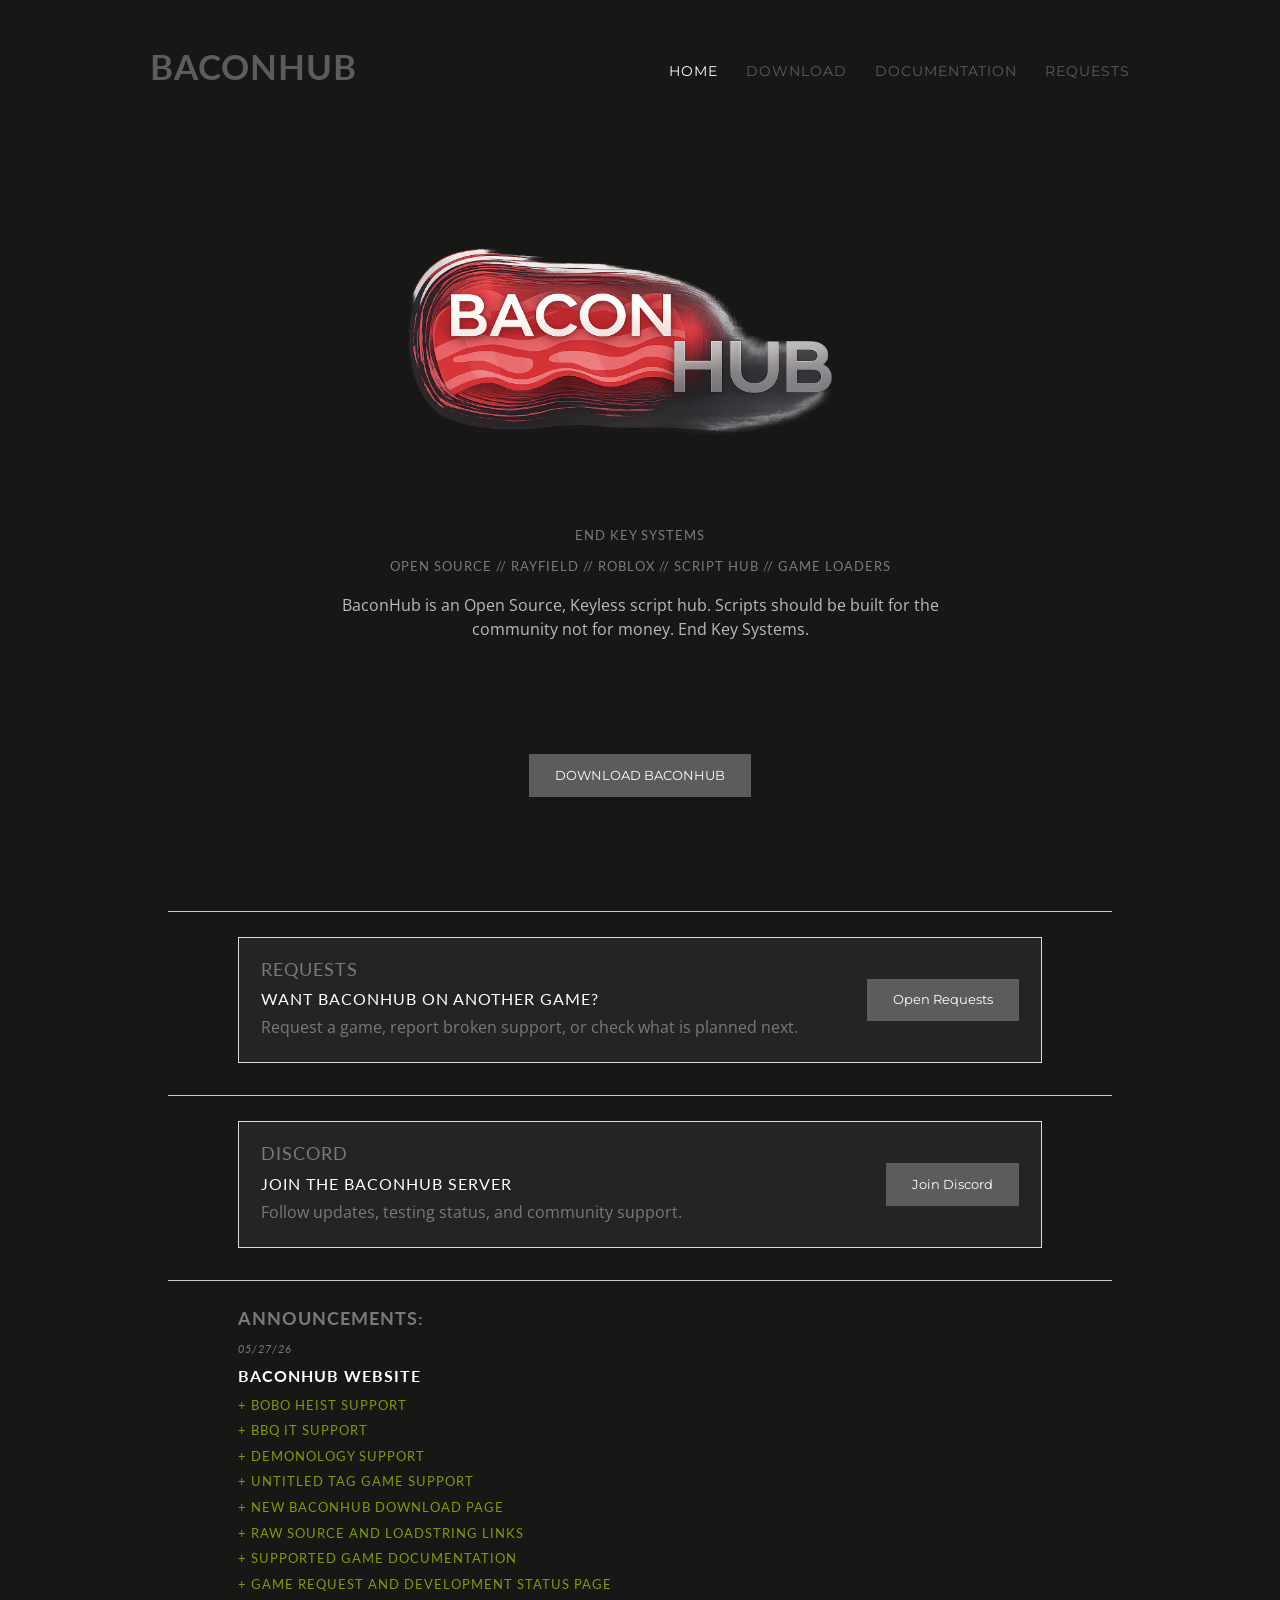
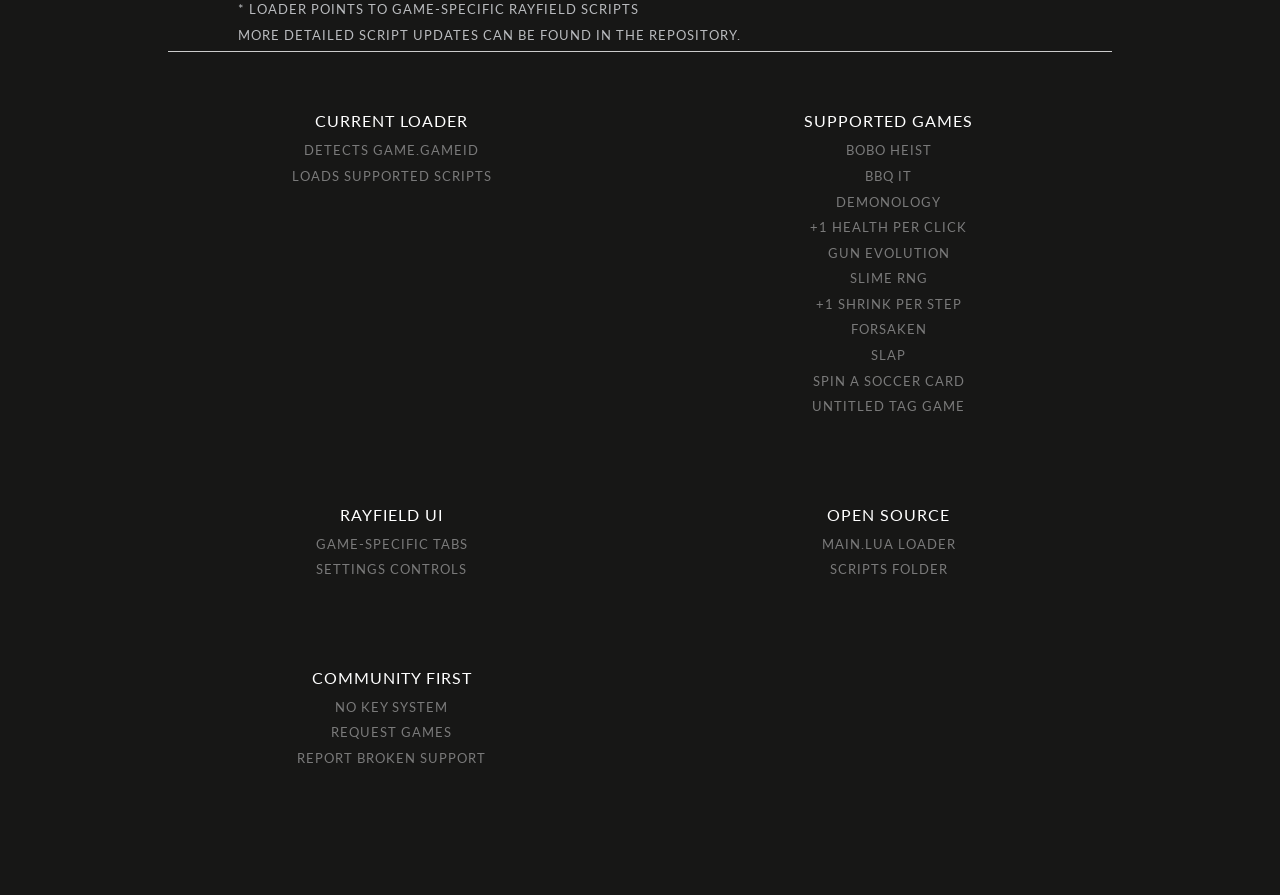
==== commit 546ec896: "Add Bobo Heist support" ====
--- a/docs/index.html
+++ b/docs/index.html
@@ -96,8 +96,9 @@
 
             <section class="announcements" aria-labelledby="announcements-title">
               <h3 id="announcements-title"><strong>Announcements:</strong></h3>
-              <h6><em>05/25/26</em></h6>
+              <h6><em>05/27/26</em></h6>
               <h4><strong>BaconHub Website</strong></h4>
+              <h5 class="addition">+ Bobo Heist support</h5>
               <h5 class="addition">+ BBQ It support</h5>
               <h5 class="addition">+ Demonology support</h5>
               <h5 class="addition">+ untitled tag game support</h5>
@@ -119,6 +120,7 @@
               </div>
               <div class="feature-tile compact">
                 <h4>Supported Games</h4>
+                <h5>Bobo Heist</h5>
                 <h5>BBQ It</h5>
                 <h5>Demonology</h5>
                 <h5>+1 Health Per Click</h5>
